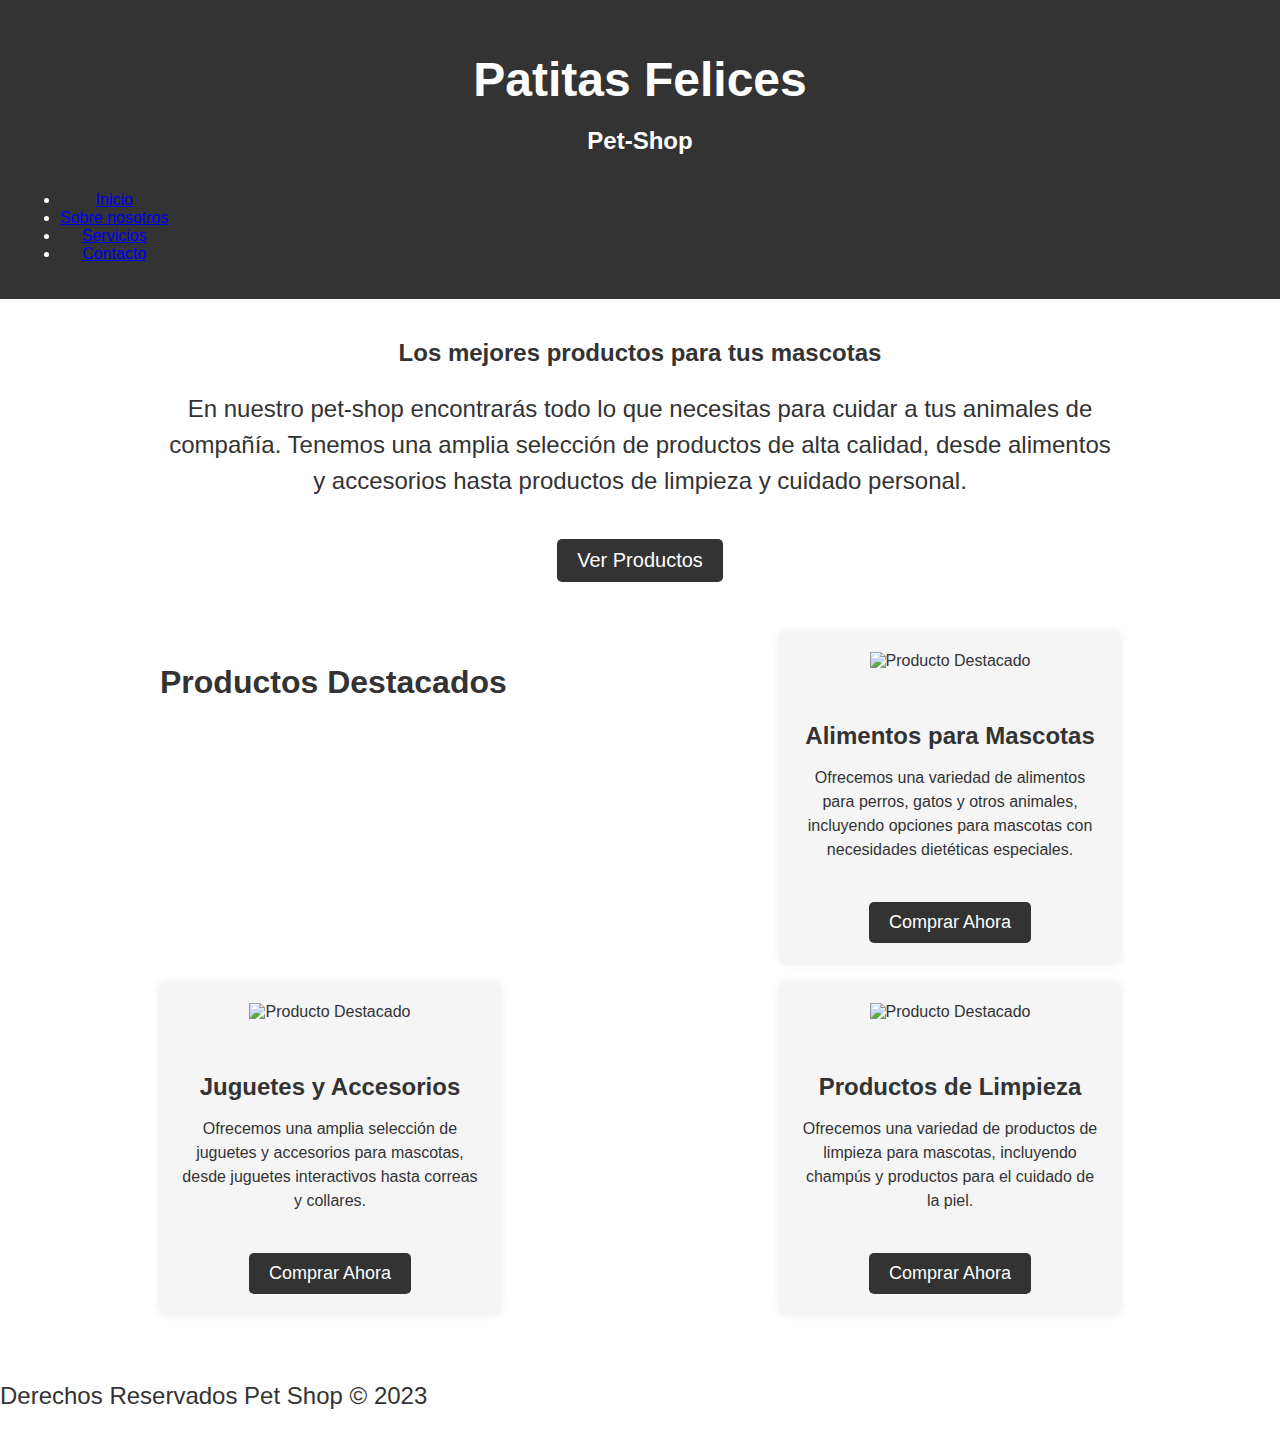
==== index.html @ 6375ecf2 "Primeros Archivos del Proyecto" ====
<!DOCTYPE html>
<html>
<head>
	<title>Pet Shop Landing Page</title>
	<link rel="stylesheet" href="styles.css">
</head>
<body>
	<header>
		<h1>Patitas Felices</h1>
		<h2>Pet-Shop</h2>
		<nav>
			<ul>
			  <li><a href="#">Inicio</a></li>
			  <li><a href="#">Sobre nosotros</a></li>
			  <li><a href="#">Servicios</a></li>
			  <li><a href="#">Contacto</a></li>
			</ul>
		  </nav>
	</header>
	<main>
		<section id="product-description">
			<h2>Los mejores productos para tus mascotas</h2>
			<p>En nuestro pet-shop encontrarás todo lo que necesitas para cuidar a tus animales de compañía. Tenemos una amplia selección de productos de alta calidad, desde alimentos y accesorios hasta productos de limpieza y cuidado personal.</p>
			<a href="" class="cta-button">Ver Productos</a>
		</section>
		<section id="product-highlights">
			<h3 class="seccion-titulo">Productos Destacados</h3>
			<div class="product">
				<img src="product1.jpg" alt="Producto Destacado">
				<h4>Alimentos para Mascotas</h4>
				<p>Ofrecemos una variedad de alimentos para perros, gatos y otros animales, incluyendo opciones para mascotas con necesidades dietéticas especiales.</p>
				<a href="" class="cta-button">Comprar Ahora</a>
			</div>
			<div class="product">
				<img src="product2.jpg" alt="Producto Destacado">
				<h4>Juguetes y Accesorios</h4>
				<p>Ofrecemos una amplia selección de juguetes y accesorios para mascotas, desde juguetes interactivos hasta correas y collares.</p>
				<a href="" class="cta-button">Comprar Ahora</a>
			</div>
			<div class="product">
				<img src="product3.jpg" alt="Producto Destacado">
				<h4>Productos de Limpieza</h4>
				<p>Ofrecemos una variedad de productos de limpieza para mascotas, incluyendo champús y productos para el cuidado de la piel.</p>
				<a href="" class="cta-button">Comprar Ahora</a>
			</div>
		</section>
	</main>
	<footer>
		<p>Derechos Reservados Pet Shop &copy; 2023</p>
	</footer>
</body>
</html>
---- styles.css ----
body {
	margin: 0;
	padding: 0;
	font-family: Arial, sans-serif;
	background-color: #FFFFFF;
	color: #333333;
}

header {
	background-color: #333333;
	color: #FFFFFF;
	padding: 20px;
	text-align: center;
}

h1 {
	font-size: 48px;
	margin-bottom: 20px;
}

/*h2{

}*/

nav {
	display: flex;
	justify-content: space-between;
	align-items: center;
	list-style: none;
	margin: 0;
	padding: 0;
  }
  
.nav li {
	margin-right: 20px;
}

main {
	max-width: 960px;
	margin: 0 auto;
	padding: 20px;
	text-align: center;
}

p {
	font-size: 24px;
	line-height: 1.5;
	margin-bottom: 20px;
}

.cta-button {
	display: inline-block;
	padding: 10px 20px;
	background-color: #333333;
	color: #FFFFFF;
	border-radius: 5px;
	font-size: 20px;
	text-decoration: none;
	margin-top: 20px;
	transition: background-color 0.3s ease-in-out;
}

.cta-button:hover {
	background-color: #666666;
}

#product-highlights {
	display: flex;
	flex-wrap: wrap;
	justify-content: space-between;
	margin-top: 50px;
}

.seccion-titulo {
	text-align: center;
	font-size: 2rem;
	margin-bottom: 2rem;
  }

.product {
	flex-basis: calc(33.33% - 20px);
	margin-bottom: 20px;
	background-color: #F5F5F5;
	padding: 20px;
	box-shadow: 0 0 10px rgba(0, 0, 0, 0.1);
	border-radius: 5px;
	transition: box-shadow 0.3s ease-in-out;
}

.product:hover {
	box-shadow: 0 0 15px rgba(0, 0, 0, 0.2);
}

.product img {
	max-width: 100%;
	margin-bottom: 20px;
}

.product h4 {
	font-size: 24px;
	margin-bottom: 10px;
}

.product p {
	font-size: 16px;
	line-height: 1.5;
	margin-bottom: 20px;
}

.product .cta-button {
	display: inline-block;
	padding: 10px 20px;
	background-color: #333333;
	color: #FFFFFF;
	border-radius: 5px;
	font-size: 18px;
	text-decoration: none;
	transition: background-color 0.3s ease-in-out;
}

.product .cta-button:hover {
	background-color: #666666;
}
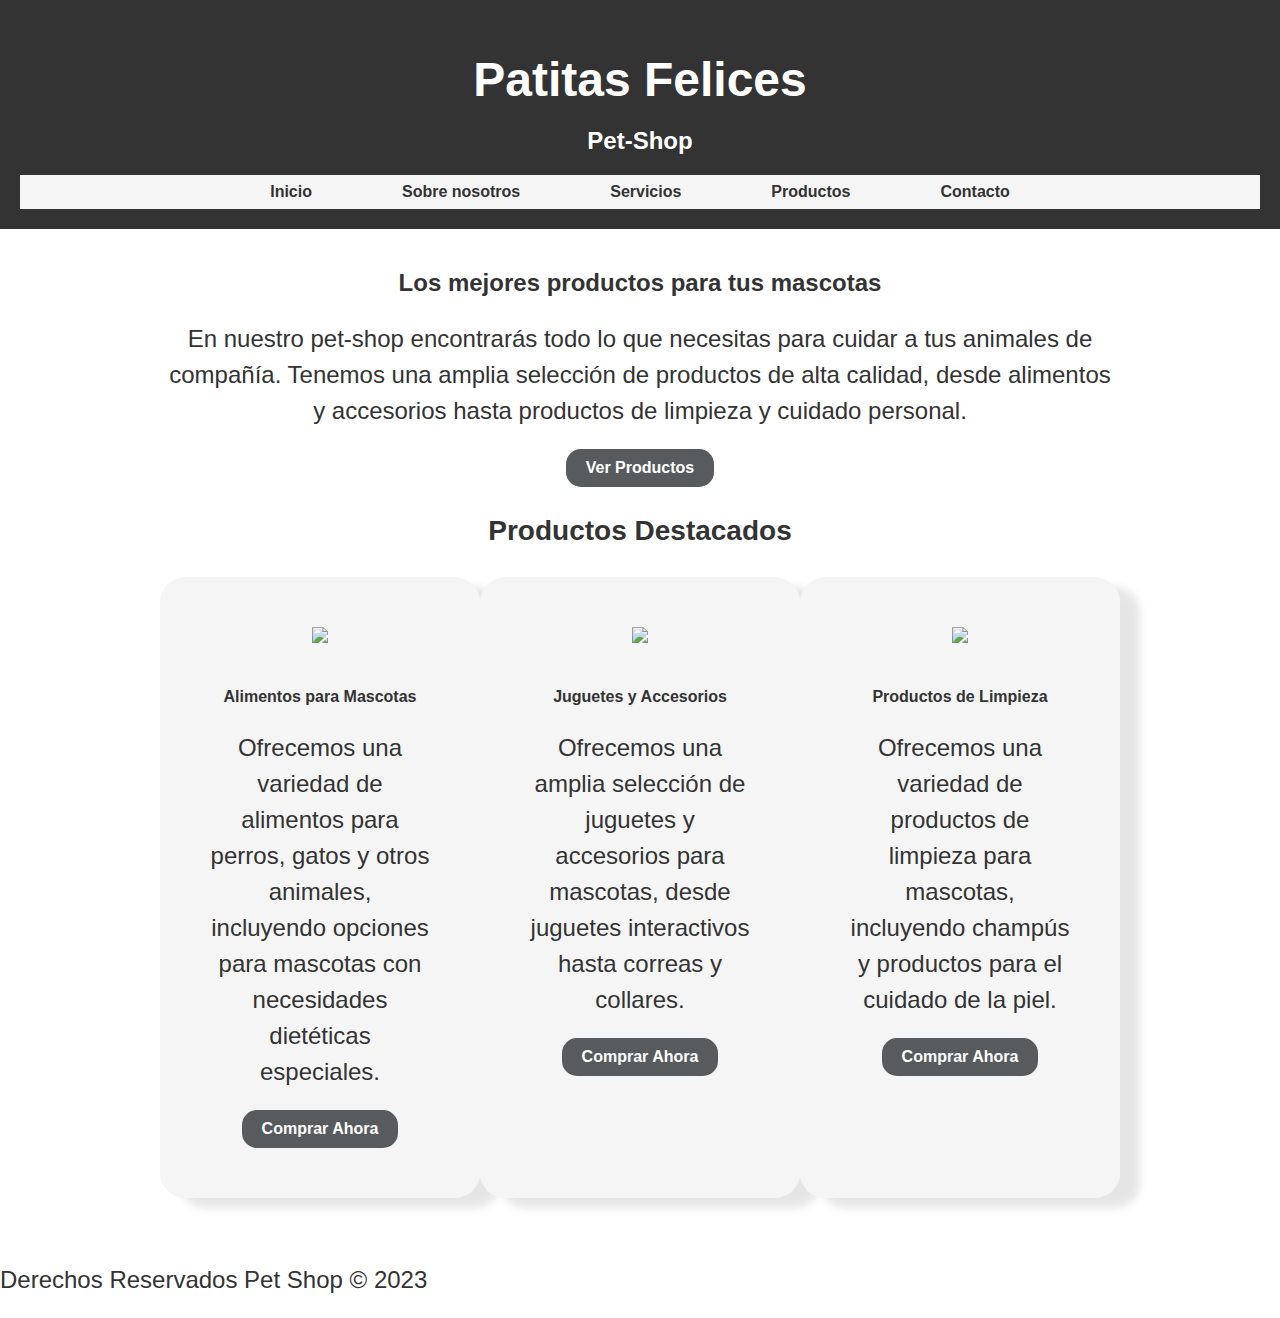
==== commit ed8a12d1: "mejoras en la pagina de inicio" ====
--- a/index.html
+++ b/index.html
@@ -1,7 +1,7 @@
 <!DOCTYPE html>
 <html>
 <head>
-	<title>Pet Shop Landing Page</title>
+	<title>Patitas Felices - PetShop</title>
 	<link rel="stylesheet" href="styles.css">
 </head>
 <body>
@@ -10,10 +10,11 @@
 		<h2>Pet-Shop</h2>
 		<nav>
 			<ul>
-			  <li><a href="#">Inicio</a></li>
-			  <li><a href="#">Sobre nosotros</a></li>
-			  <li><a href="#">Servicios</a></li>
-			  <li><a href="#">Contacto</a></li>
+			  <li><a href="">Inicio</a></li>
+			  <li><a href="">Sobre nosotros</a></li>
+			  <li><a href="">Servicios</a></li>
+			  <li><a href="">Productos</a></li>
+			  <li><a href="">Contacto</a></li>
 			</ul>
 		  </nav>
 	</header>
@@ -21,29 +22,32 @@
 		<section id="product-description">
 			<h2>Los mejores productos para tus mascotas</h2>
 			<p>En nuestro pet-shop encontrarás todo lo que necesitas para cuidar a tus animales de compañía. Tenemos una amplia selección de productos de alta calidad, desde alimentos y accesorios hasta productos de limpieza y cuidado personal.</p>
-			<a href="" class="cta-button">Ver Productos</a>
+			<a href="" class="button">Ver Productos</a>
 		</section>
 		<section id="product-highlights">
-			<h3 class="seccion-titulo">Productos Destacados</h3>
-			<div class="product">
-				<img src="product1.jpg" alt="Producto Destacado">
+			<h3 class="section-title">Productos Destacados</h3>
+			<div class="product-container">
+			  <div class="product">
+				<img src="product1.jpg">
 				<h4>Alimentos para Mascotas</h4>
 				<p>Ofrecemos una variedad de alimentos para perros, gatos y otros animales, incluyendo opciones para mascotas con necesidades dietéticas especiales.</p>
-				<a href="" class="cta-button">Comprar Ahora</a>
-			</div>
-			<div class="product">
-				<img src="product2.jpg" alt="Producto Destacado">
+				<a href="" class="button">Comprar Ahora</a>
+			  </div>
+			  <div class="product">
+				<img src="product2.jpg">
 				<h4>Juguetes y Accesorios</h4>
 				<p>Ofrecemos una amplia selección de juguetes y accesorios para mascotas, desde juguetes interactivos hasta correas y collares.</p>
-				<a href="" class="cta-button">Comprar Ahora</a>
-			</div>
-			<div class="product">
-				<img src="product3.jpg" alt="Producto Destacado">
+				<a href="" class="button">Comprar Ahora</a>
+			  </div>
+			  <div class="product">
+				<img src="product3.jpg">
 				<h4>Productos de Limpieza</h4>
 				<p>Ofrecemos una variedad de productos de limpieza para mascotas, incluyendo champús y productos para el cuidado de la piel.</p>
-				<a href="" class="cta-button">Comprar Ahora</a>
+				<a href="" class="button">Comprar Ahora</a>
+			  </div>
 			</div>
-		</section>
+		  </section>
+		  
 	</main>
 	<footer>
 		<p>Derechos Reservados Pet Shop &copy; 2023</p>
--- a/styles.css
+++ b/styles.css
@@ -18,21 +18,32 @@
 	margin-bottom: 20px;
 }
 
-/*h2{
-
-}*/
-
 nav {
 	display: flex;
-	justify-content: space-between;
+	justify-content: center;
 	align-items: center;
+	background-color: #f5f5f5;
+}
+  
+ul {
+	display: flex;
 	list-style: none;
-	margin: 0;
-	padding: 0;
-  }
+	margin: 8px;
+	padding: 0px;
+}
   
-.nav li {
-	margin-right: 20px;
+li {
+	margin: 0 45px;
+}
+  
+a {
+	text-decoration: none;
+	color: #333;
+	font-weight: bold;
+}
+  
+a:hover {
+	color: #007bff;
 }
 
 main {
@@ -48,80 +59,48 @@
 	margin-bottom: 20px;
 }
 
-.cta-button {
-	display: inline-block;
-	padding: 10px 20px;
-	background-color: #333333;
-	color: #FFFFFF;
-	border-radius: 5px;
-	font-size: 20px;
-	text-decoration: none;
-	margin-top: 20px;
-	transition: background-color 0.3s ease-in-out;
+#product-highlights 
+ .section-title{
+  text-align: center;
+  margin-bottom: 30px;
+  font-size: 28px;
 }
-
-.cta-button:hover {
-	background-color: #666666;
+.product-container {
+	display: flex;
 }
-
-#product-highlights {
-	display: flex;
-	flex-wrap: wrap;
-	justify-content: space-between;
-	margin-top: 50px;
-}
-
-.seccion-titulo {
-	text-align: center;
-	font-size: 2rem;
-	margin-bottom: 2rem;
-  }
 
 .product {
 	flex-basis: calc(33.33% - 20px);
 	margin-bottom: 20px;
 	background-color: #F5F5F5;
-	padding: 20px;
-	box-shadow: 0 0 10px rgba(0, 0, 0, 0.1);
-	border-radius: 5px;
+	padding: 50px;
+	width: 530px;
+	box-shadow: 20px 10px 8px rgba(0, 0, 0, 0.1);
+	border-radius: 25px;
 	transition: box-shadow 0.3s ease-in-out;
 }
 
-.product:hover {
-	box-shadow: 0 0 15px rgba(0, 0, 0, 0.2);
-}
-
 .product img {
-	max-width: 100%;
-	margin-bottom: 20px;
+  max-width: 100%;
+  margin-bottom: 20px;
 }
 
 .product h4 {
-	font-size: 24px;
-	margin-bottom: 10px;
+  margin-bottom: 10px;
 }
 
 .product p {
-	font-size: 16px;
-	line-height: 1.5;
-	margin-bottom: 20px;
+  margin-bottom: 20px;
 }
 
-.product .cta-button {
-	display: inline-block;
-	padding: 10px 20px;
-	background-color: #333333;
-	color: #FFFFFF;
-	border-radius: 5px;
-	font-size: 18px;
-	text-decoration: none;
-	transition: background-color 0.3s ease-in-out;
-}
-
-.product .cta-button:hover {
-	background-color: #666666;
-}
+.button {
+  display: inline-block;
+  padding: 10px 20px;
+  background-color: #585b5e;
+  color: #fff;
+  text-decoration: none;
+  border-radius: 15px;
+} 
 
 
 
-
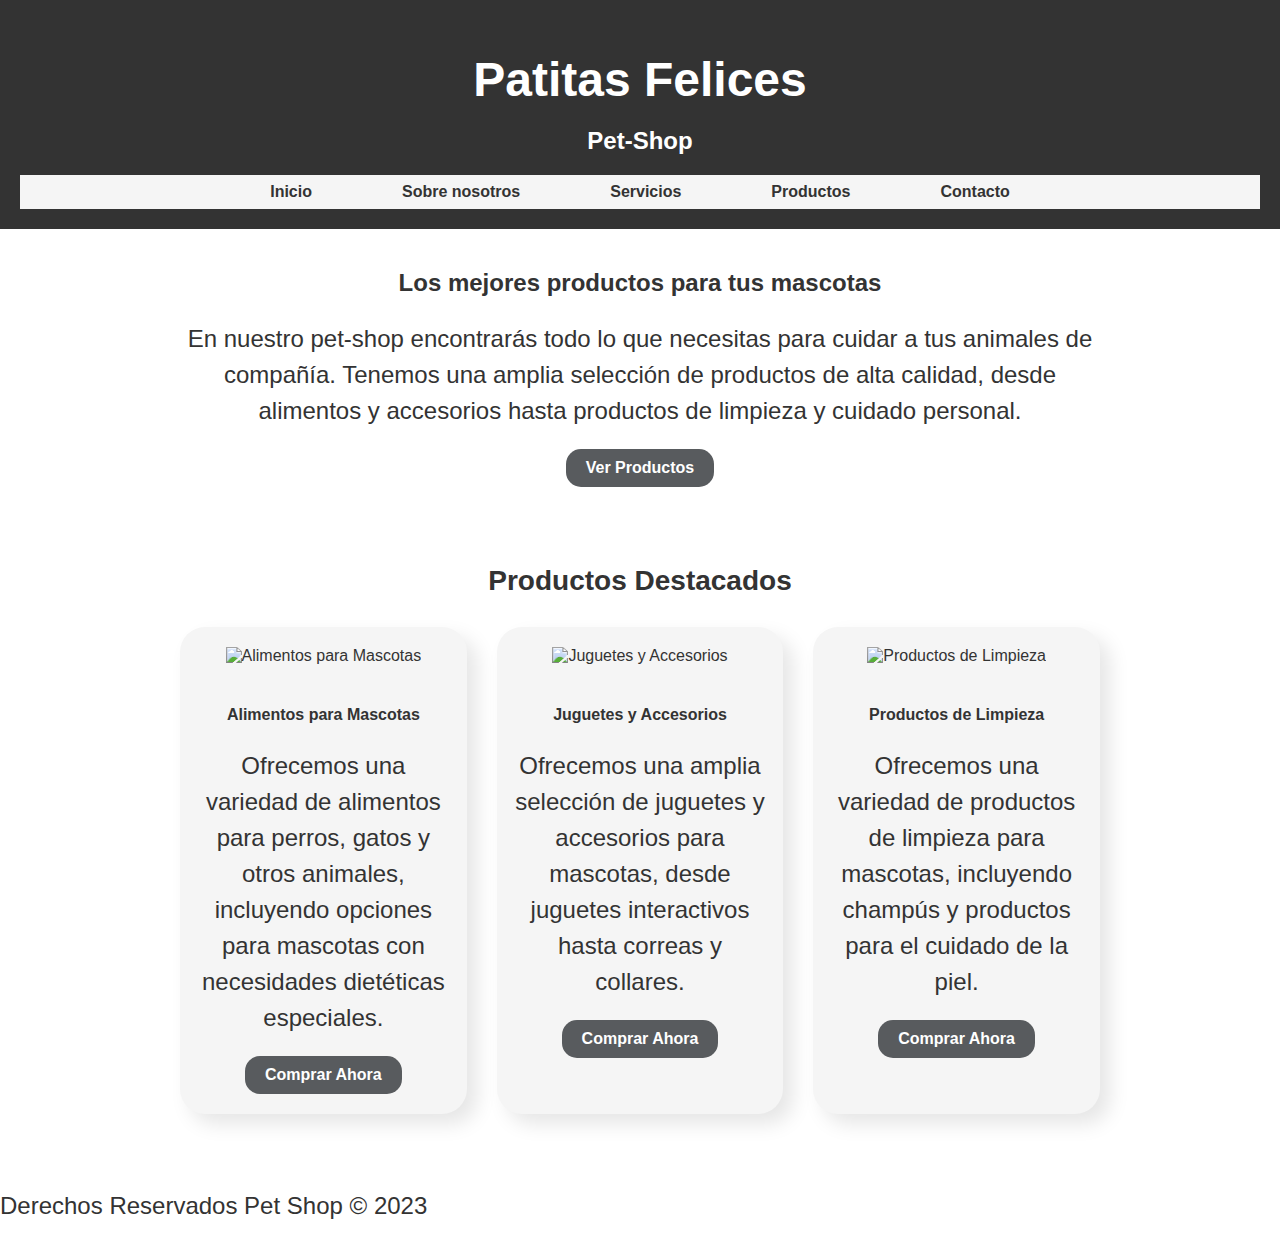
==== commit 87af8787: "(v-0.)1 mejoras en la pagina de inicio" ====
--- a/index.html
+++ b/index.html
@@ -1,56 +1,57 @@
 <!DOCTYPE html>
 <html>
 <head>
-	<title>Patitas Felices - PetShop</title>
-	<link rel="stylesheet" href="styles.css">
+  <meta charset="UTF-8">
+  <meta name="viewport" content="width=device-width, initial-scale=1.0">
+  <title>Patitas Felices - PetShop</title>
+  <link rel="stylesheet" href="styles.css">
 </head>
 <body>
-	<header>
-		<h1>Patitas Felices</h1>
-		<h2>Pet-Shop</h2>
-		<nav>
-			<ul>
-			  <li><a href="">Inicio</a></li>
-			  <li><a href="">Sobre nosotros</a></li>
-			  <li><a href="">Servicios</a></li>
-			  <li><a href="">Productos</a></li>
-			  <li><a href="">Contacto</a></li>
-			</ul>
-		  </nav>
-	</header>
-	<main>
-		<section id="product-description">
-			<h2>Los mejores productos para tus mascotas</h2>
-			<p>En nuestro pet-shop encontrarás todo lo que necesitas para cuidar a tus animales de compañía. Tenemos una amplia selección de productos de alta calidad, desde alimentos y accesorios hasta productos de limpieza y cuidado personal.</p>
-			<a href="" class="button">Ver Productos</a>
-		</section>
-		<section id="product-highlights">
-			<h3 class="section-title">Productos Destacados</h3>
-			<div class="product-container">
-			  <div class="product">
-				<img src="product1.jpg">
-				<h4>Alimentos para Mascotas</h4>
-				<p>Ofrecemos una variedad de alimentos para perros, gatos y otros animales, incluyendo opciones para mascotas con necesidades dietéticas especiales.</p>
-				<a href="" class="button">Comprar Ahora</a>
-			  </div>
-			  <div class="product">
-				<img src="product2.jpg">
-				<h4>Juguetes y Accesorios</h4>
-				<p>Ofrecemos una amplia selección de juguetes y accesorios para mascotas, desde juguetes interactivos hasta correas y collares.</p>
-				<a href="" class="button">Comprar Ahora</a>
-			  </div>
-			  <div class="product">
-				<img src="product3.jpg">
-				<h4>Productos de Limpieza</h4>
-				<p>Ofrecemos una variedad de productos de limpieza para mascotas, incluyendo champús y productos para el cuidado de la piel.</p>
-				<a href="" class="button">Comprar Ahora</a>
-			  </div>
-			</div>
-		  </section>
-		  
-	</main>
-	<footer>
-		<p>Derechos Reservados Pet Shop &copy; 2023</p>
-	</footer>
+  <header>
+    <h1>Patitas Felices</h1>
+    <h2>Pet-Shop</h2>
+    <nav>
+      <ul>
+        <li><a href="#home">Inicio</a></li>
+        <li><a href="#about-us">Sobre nosotros</a></li>
+        <li><a href="#services">Servicios</a></li>
+        <li><a href="#products">Productos</a></li>
+        <li><a href="#contact">Contacto</a></li>
+      </ul>
+    </nav>
+  </header>
+  <main>
+    <section id="product-description">
+      <h2>Los mejores productos para tus mascotas</h2>
+      <p>En nuestro pet-shop encontrarás todo lo que necesitas para cuidar a tus animales de compañía. Tenemos una amplia selección de productos de alta calidad, desde alimentos y accesorios hasta productos de limpieza y cuidado personal.</p>
+      <a href="#products" class="button">Ver Productos</a>
+    </section>
+    <section id="product-highlights">
+      <h3 class="section-title">Productos Destacados</h3>
+      <div class="product-container">
+        <div class="product">
+          <img src="product1.jpg" alt="Alimentos para Mascotas">
+          <h4>Alimentos para Mascotas</h4>
+          <p>Ofrecemos una variedad de alimentos para perros, gatos y otros animales, incluyendo opciones para mascotas con necesidades dietéticas especiales.</p>
+          <a href="#products" class="button-1">Comprar Ahora</a>
+        </div>
+        <div class="product">
+          <img src="product2.jpg" alt="Juguetes y Accesorios">
+          <h4>Juguetes y Accesorios</h4>
+          <p>Ofrecemos una amplia selección de juguetes y accesorios para mascotas, desde juguetes interactivos hasta correas y collares.</p>
+          <a href="#products" class="button-1">Comprar Ahora</a>
+        </div>
+        <div class="product">
+          <img src="product3.jpg" alt="Productos de Limpieza">
+          <h4>Productos de Limpieza</h4>
+          <p>Ofrecemos una variedad de productos de limpieza para mascotas, incluyendo champús y productos para el cuidado de la piel.</p>
+          <a href="#products" class="button-1">Comprar Ahora</a>
+        </div>
+      </div>
+    </section>
+  </main>
+  <footer>
+    <p>Derechos Reservados Pet Shop &copy; 2023</p>
+  </footer>
 </body>
 </html>--- a/styles.css
+++ b/styles.css
@@ -1,106 +1,194 @@
-body {
+html {
+	box-sizing: border-box;
+	font-size: 16px;
+  }
+  
+  *,
+  *::before,
+  *::after {
+	box-sizing: inherit;
+  }
+  
+  body {
 	margin: 0;
 	padding: 0;
 	font-family: Arial, sans-serif;
-	background-color: #FFFFFF;
+	background-color: #ffffff;
 	color: #333333;
-}
-
-header {
+  }
+  
+   header {
 	background-color: #333333;
-	color: #FFFFFF;
+	color: #ffffff;
 	padding: 20px;
 	text-align: center;
-}
-
-h1 {
+  }
+  
+  h1 {
 	font-size: 48px;
 	margin-bottom: 20px;
-}
-
-nav {
+  }
+  
+  nav {
 	display: flex;
 	justify-content: center;
 	align-items: center;
 	background-color: #f5f5f5;
-}
+  }
   
-ul {
+  ul {
 	display: flex;
 	list-style: none;
 	margin: 8px;
-	padding: 0px;
-}
+	padding: 0;
+  }
   
-li {
+  li {
 	margin: 0 45px;
-}
+  }
   
-a {
+  a {
 	text-decoration: none;
 	color: #333;
 	font-weight: bold;
-}
+  }
   
-a:hover {
+  a:hover {
 	color: #007bff;
-}
-
-main {
+  }
+  
+  /* Main styles */
+  main {
 	max-width: 960px;
 	margin: 0 auto;
 	padding: 20px;
 	text-align: center;
-}
-
-p {
+  }
+  
+  p {
 	font-size: 24px;
 	line-height: 1.5;
 	margin-bottom: 20px;
-}
+  }
+  
+  #product-description {
+	margin-bottom: 50px;
+  }
+  
+  .button {
+	display: inline-block;
+	padding: 10px 20px;
+	background-color: #585b5e;
+	color: #fff;
+	text-decoration: none;
+	border-radius: 15px;
+	transition: all 0.3s ease-in-out;
+  }
+  
+  .button:hover {
+	background-color: #007bff;
+  }
+  
+  #product-highlights {
+	display: flex;
+	flex-wrap: wrap;
+	justify-content: center;
+  }
+  
+  .section-title {
+	font-size: 28px;
+	margin-bottom: 30px;
+  }
+  
+  .product-container {
+	display: flex;
+	flex-wrap: wrap;
+	justify-content: center;
+	gap: 30px;
+  }
+  
+  .product {
+	flex-basis: calc(33.33% - 20px);
+	margin-bottom: 30px;
+	background-color: #f5f5f5;
+	padding: 20px 15px;
+	border-radius: 25px;
+	box-shadow: 10px 10px 20px rgba(0, 0, 0, 0.1);
+	transition: all 0.3s ease-in-out;
+  }
+  
+  .product:hover {
+	transform: translateY(-10px);
+	box-shadow: 10px 20px 30px rgba(0, 0, 0, 0.1);
+  }
+  
+  .product img {
+	max-width: 100%;
+	margin-bottom: 20px;
+  }
+  
+  .product h4 {
+	margin-bottom: 10px;
+  }
+  
+  .product p {
+	margin-bottom: 20px;
+  }
+  
+  .button-1 {
+	display: inline-block;
+	padding: 10px 20px;
+	background-color: #585b5e;
+	color: #fff;
+	text-decoration: none;
+	border-radius: 15px;
+	transition: all 0.3s ease-in-out;
+  }
+  
+  .button-1:hover {
+	background-color: #007bff;
+  }
 
-#product-highlights 
- .section-title{
-  text-align: center;
-  margin-bottom: 30px;
-  font-size: 28px;
-}
-.product-container {
-	display: flex;
-}
-
-.product {
-	flex-basis: calc(33.33% - 20px);
-	margin-bottom: 20px;
-	background-color: #F5F5F5;
-	padding: 50px;
-	width: 530px;
-	box-shadow: 20px 10px 8px rgba(0, 0, 0, 0.1);
-	border-radius: 25px;
-	transition: box-shadow 0.3s ease-in-out;
-}
-
-.product img {
-  max-width: 100%;
-  margin-bottom: 20px;
-}
-
-.product h4 {
-  margin-bottom: 10px;
-}
-
-.product p {
-  margin-bottom: 20px;
-}
-
-.button {
-  display: inline-block;
-  padding: 10px 20px;
-  background-color: #585b5e;
-  color: #fff;
-  text-decoration: none;
-  border-radius: 15px;
-} 
-
-
-
+  .item {
+	position: relative; /* Agregamos esta propiedad para hacer que los botones se posicionen correctamente */
+	display: inline-block;
+	margin: 20px;
+	padding: 10px;
+	border: 1px solid black;
+	width: 200px;
+	height: 300px;
+  }
+  
+  .item img {
+	width: 100%;
+	height: 200px;
+	object-fit: cover;
+  }
+  
+  .item h3 {
+	margin-top: 10px;
+	font-size: 18px;
+	font-weight: bold;
+	text-align: center;
+  }
+  
+  .item p {
+	margin-top: 10px;
+	font-size: 14px;
+	text-align: center;
+  }
+  
+  .item button {
+	position: absolute; /* Agregamos esta propiedad para posicionar el botón correctamente */
+	bottom: 0; /* Ajustamos la posición del botón para que se alinee con el borde inferior del contenedor */
+	left: 50%; /* Ajustamos la posición del botón para que esté en el centro del contenedor */
+	transform: translateX(-50%); /* Ajustamos la posición del botón para que esté en el centro del contenedor */
+	padding: 10px;
+	background-color: #4CAF50;
+	color: white;
+	font-size: 16px;
+	border: none;
+	cursor: pointer;
+	border-radius: 5px;
+  }
+  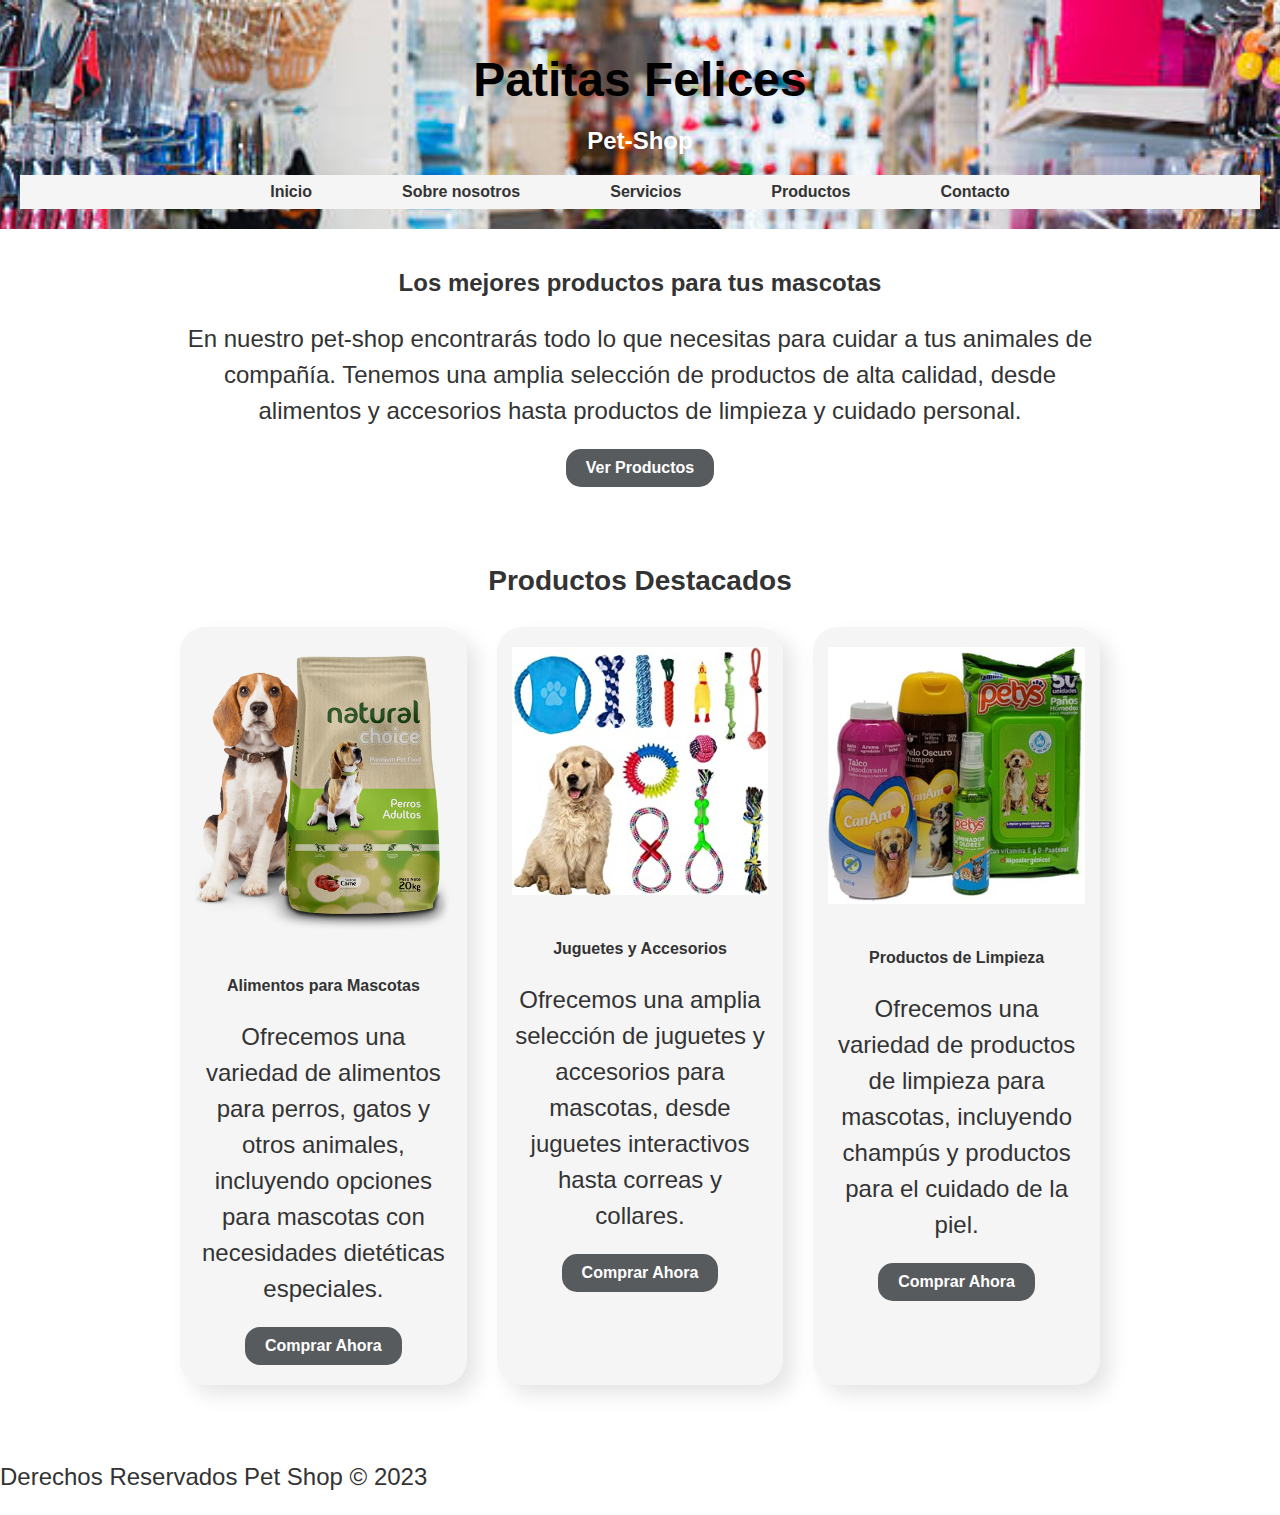
==== commit cac6176b: "(v0.2) mejoras en pagina de inicio y agregado de imagenes." ====
--- a/index.html
+++ b/index.html
@@ -30,19 +30,19 @@
       <h3 class="section-title">Productos Destacados</h3>
       <div class="product-container">
         <div class="product">
-          <img src="product1.jpg" alt="Alimentos para Mascotas">
+          <img src="Images/alimento.png" alt="Alimentos para Mascotas">
           <h4>Alimentos para Mascotas</h4>
           <p>Ofrecemos una variedad de alimentos para perros, gatos y otros animales, incluyendo opciones para mascotas con necesidades dietéticas especiales.</p>
           <a href="#products" class="button-1">Comprar Ahora</a>
         </div>
         <div class="product">
-          <img src="product2.jpg" alt="Juguetes y Accesorios">
+          <img src="Images/Juguetes.jpg" alt="Juguetes y Accesorios">
           <h4>Juguetes y Accesorios</h4>
           <p>Ofrecemos una amplia selección de juguetes y accesorios para mascotas, desde juguetes interactivos hasta correas y collares.</p>
           <a href="#products" class="button-1">Comprar Ahora</a>
         </div>
         <div class="product">
-          <img src="product3.jpg" alt="Productos de Limpieza">
+          <img src="Images/Limpieza.jpg" alt="Productos de Limpieza">
           <h4>Productos de Limpieza</h4>
           <p>Ofrecemos una variedad de productos de limpieza para mascotas, incluyendo champús y productos para el cuidado de la piel.</p>
           <a href="#products" class="button-1">Comprar Ahora</a>
--- a/styles.css
+++ b/styles.css
@@ -8,7 +8,13 @@
   *::after {
 	box-sizing: inherit;
   }
-  
+  header {
+	background-image: url('Images/petshop.jpg');
+	background-repeat: no-repeat;
+	background-size: cover;
+	background-attachment: fixed;
+	background-position: center 0;
+  }  
   body {
 	margin: 0;
 	padding: 0;
@@ -27,6 +33,7 @@
   h1 {
 	font-size: 48px;
 	margin-bottom: 20px;
+	color: black;
   }
   
   nav {
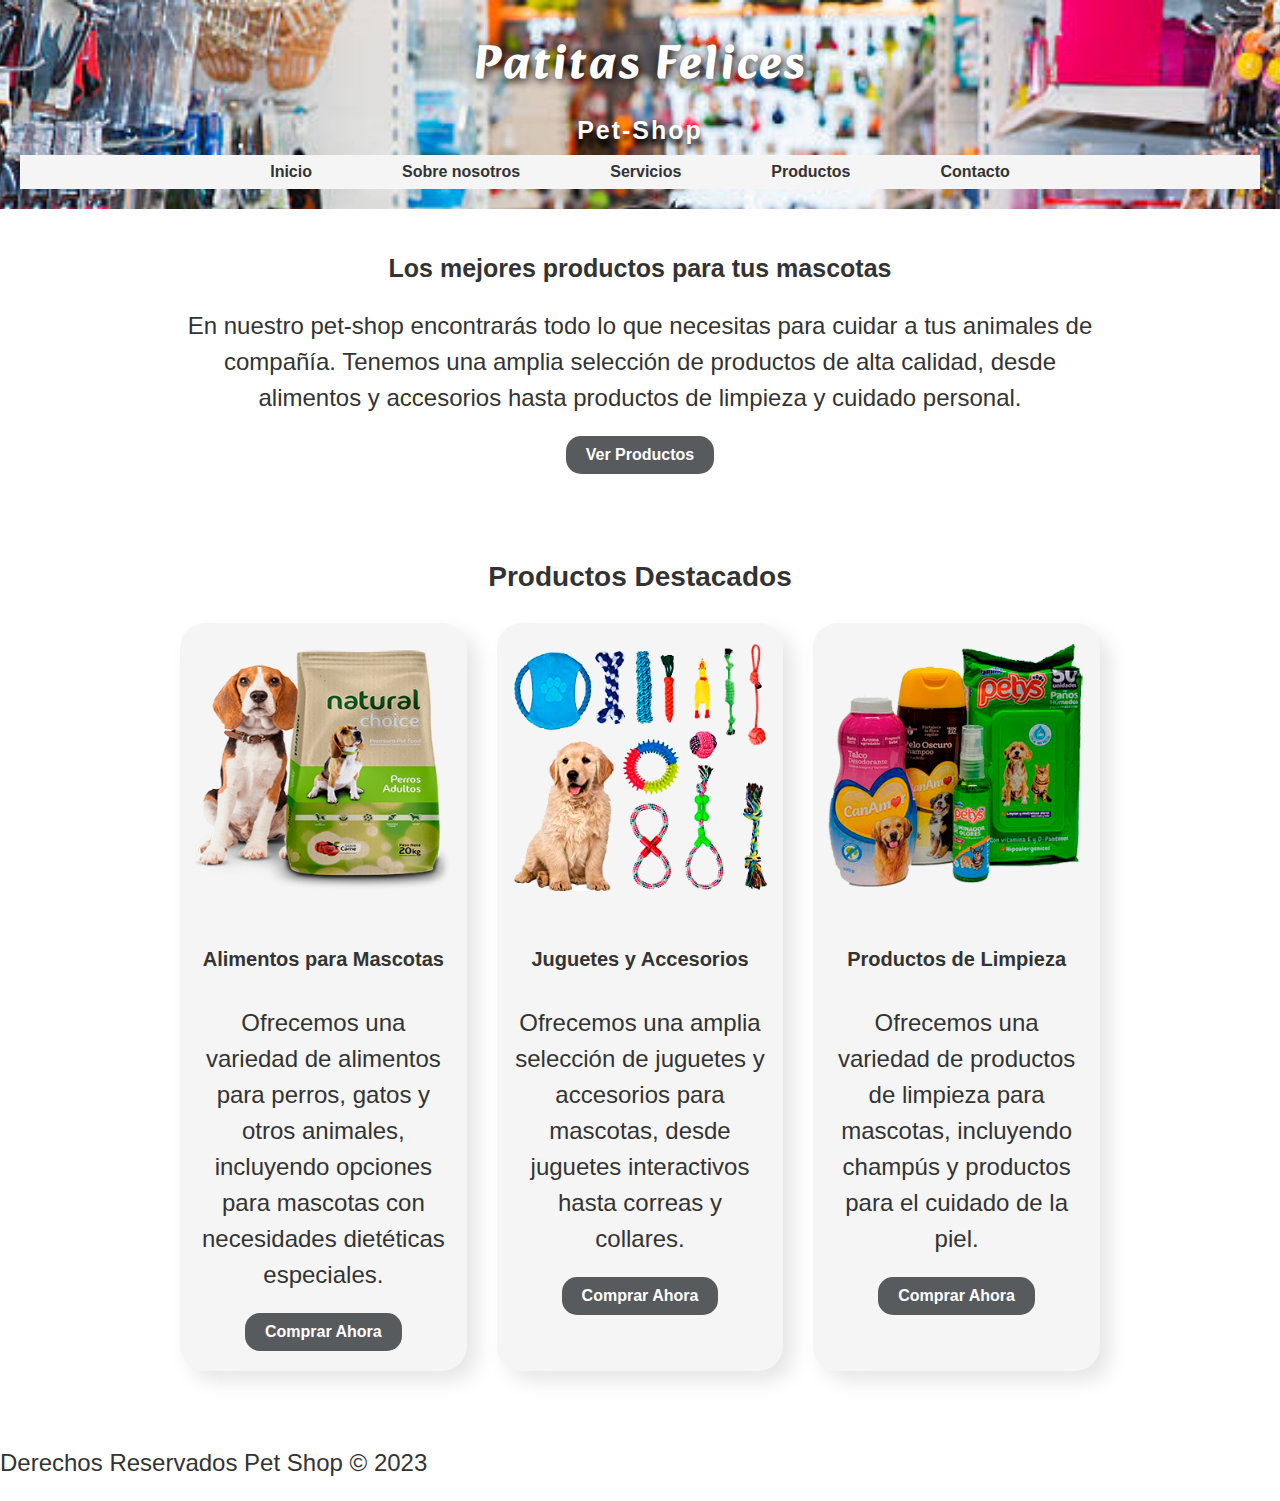
==== commit 2cab8fa5: "Nuevas modificaciones en pagina de inicio" ====
--- a/index.html
+++ b/index.html
@@ -22,28 +22,28 @@
   </header>
   <main>
     <section id="product-description">
-      <h2>Los mejores productos para tus mascotas</h2>
+      <h3>Los mejores productos para tus mascotas</h3>
       <p>En nuestro pet-shop encontrarás todo lo que necesitas para cuidar a tus animales de compañía. Tenemos una amplia selección de productos de alta calidad, desde alimentos y accesorios hasta productos de limpieza y cuidado personal.</p>
       <a href="#products" class="button">Ver Productos</a>
     </section>
     <section id="product-highlights">
-      <h3 class="section-title">Productos Destacados</h3>
+      <h4 class="section-title">Productos Destacados</h4>
       <div class="product-container">
         <div class="product">
           <img src="Images/alimento.png" alt="Alimentos para Mascotas">
-          <h4>Alimentos para Mascotas</h4>
+          <h5>Alimentos para Mascotas</h5>
           <p>Ofrecemos una variedad de alimentos para perros, gatos y otros animales, incluyendo opciones para mascotas con necesidades dietéticas especiales.</p>
           <a href="#products" class="button-1">Comprar Ahora</a>
         </div>
         <div class="product">
-          <img src="Images/Juguetes.jpg" alt="Juguetes y Accesorios">
-          <h4>Juguetes y Accesorios</h4>
+          <img src="Images/Juguetes.png" alt="Juguetes y Accesorios">
+          <h5>Juguetes y Accesorios</h5>
           <p>Ofrecemos una amplia selección de juguetes y accesorios para mascotas, desde juguetes interactivos hasta correas y collares.</p>
           <a href="#products" class="button-1">Comprar Ahora</a>
         </div>
         <div class="product">
-          <img src="Images/Limpieza.jpg" alt="Productos de Limpieza">
-          <h4>Productos de Limpieza</h4>
+          <img src="Images/Limpieza.png" alt="Productos de Limpieza">
+          <h5>Productos de Limpieza</h5>
           <p>Ofrecemos una variedad de productos de limpieza para mascotas, incluyendo champús y productos para el cuidado de la piel.</p>
           <a href="#products" class="button-1">Comprar Ahora</a>
         </div>
--- a/styles.css
+++ b/styles.css
@@ -1,3 +1,4 @@
+@import url('https://fonts.googleapis.com/css2?family=Alkatra&family=DynaPuff&display=swap');
 html {
 	box-sizing: border-box;
 	font-size: 16px;
@@ -31,9 +32,23 @@
   }
   
   h1 {
+	margin: 5px;
+	font-family: 'Alkatra', cursive;
 	font-size: 48px;
-	margin-bottom: 20px;
-	color: black;
+	color: #FFFFFF;
+	text-shadow: 2px 2px 10px #000000;
+	background-color: transparent;
+	letter-spacing: 3px
+  }
+
+  h2 {
+    margin: 10px 20px;
+    font-size: 25px;
+    color: #ffffff;
+    text-shadow: 0px 5px 5px #000000;
+    background-color: transparent;
+    letter-spacing: 2px;
+	
   }
   
   nav {
@@ -64,13 +79,16 @@
 	color: #007bff;
   }
   
-  /* Main styles */
   main {
 	max-width: 960px;
 	margin: 0 auto;
 	padding: 20px;
 	text-align: center;
   }
+
+  h3{
+	font-size: 25px;
+  }
   
   p {
 	font-size: 24px;
@@ -80,6 +98,10 @@
   
   #product-description {
 	margin-bottom: 50px;
+  }
+
+  h4 {
+	font-size: 30px;
   }
   
   .button {
@@ -113,7 +135,10 @@
 	justify-content: center;
 	gap: 30px;
   }
-  
+
+  h5 {
+	font-size: 20px;
+  }
   .product {
 	flex-basis: calc(33.33% - 20px);
 	margin-bottom: 30px;
@@ -186,10 +211,10 @@
   }
   
   .item button {
-	position: absolute; /* Agregamos esta propiedad para posicionar el botón correctamente */
-	bottom: 0; /* Ajustamos la posición del botón para que se alinee con el borde inferior del contenedor */
-	left: 50%; /* Ajustamos la posición del botón para que esté en el centro del contenedor */
-	transform: translateX(-50%); /* Ajustamos la posición del botón para que esté en el centro del contenedor */
+	position: absolute; 
+	bottom: 0; 
+	left: 50%;
+	transform: translateX(-50%);
 	padding: 10px;
 	background-color: #4CAF50;
 	color: white;
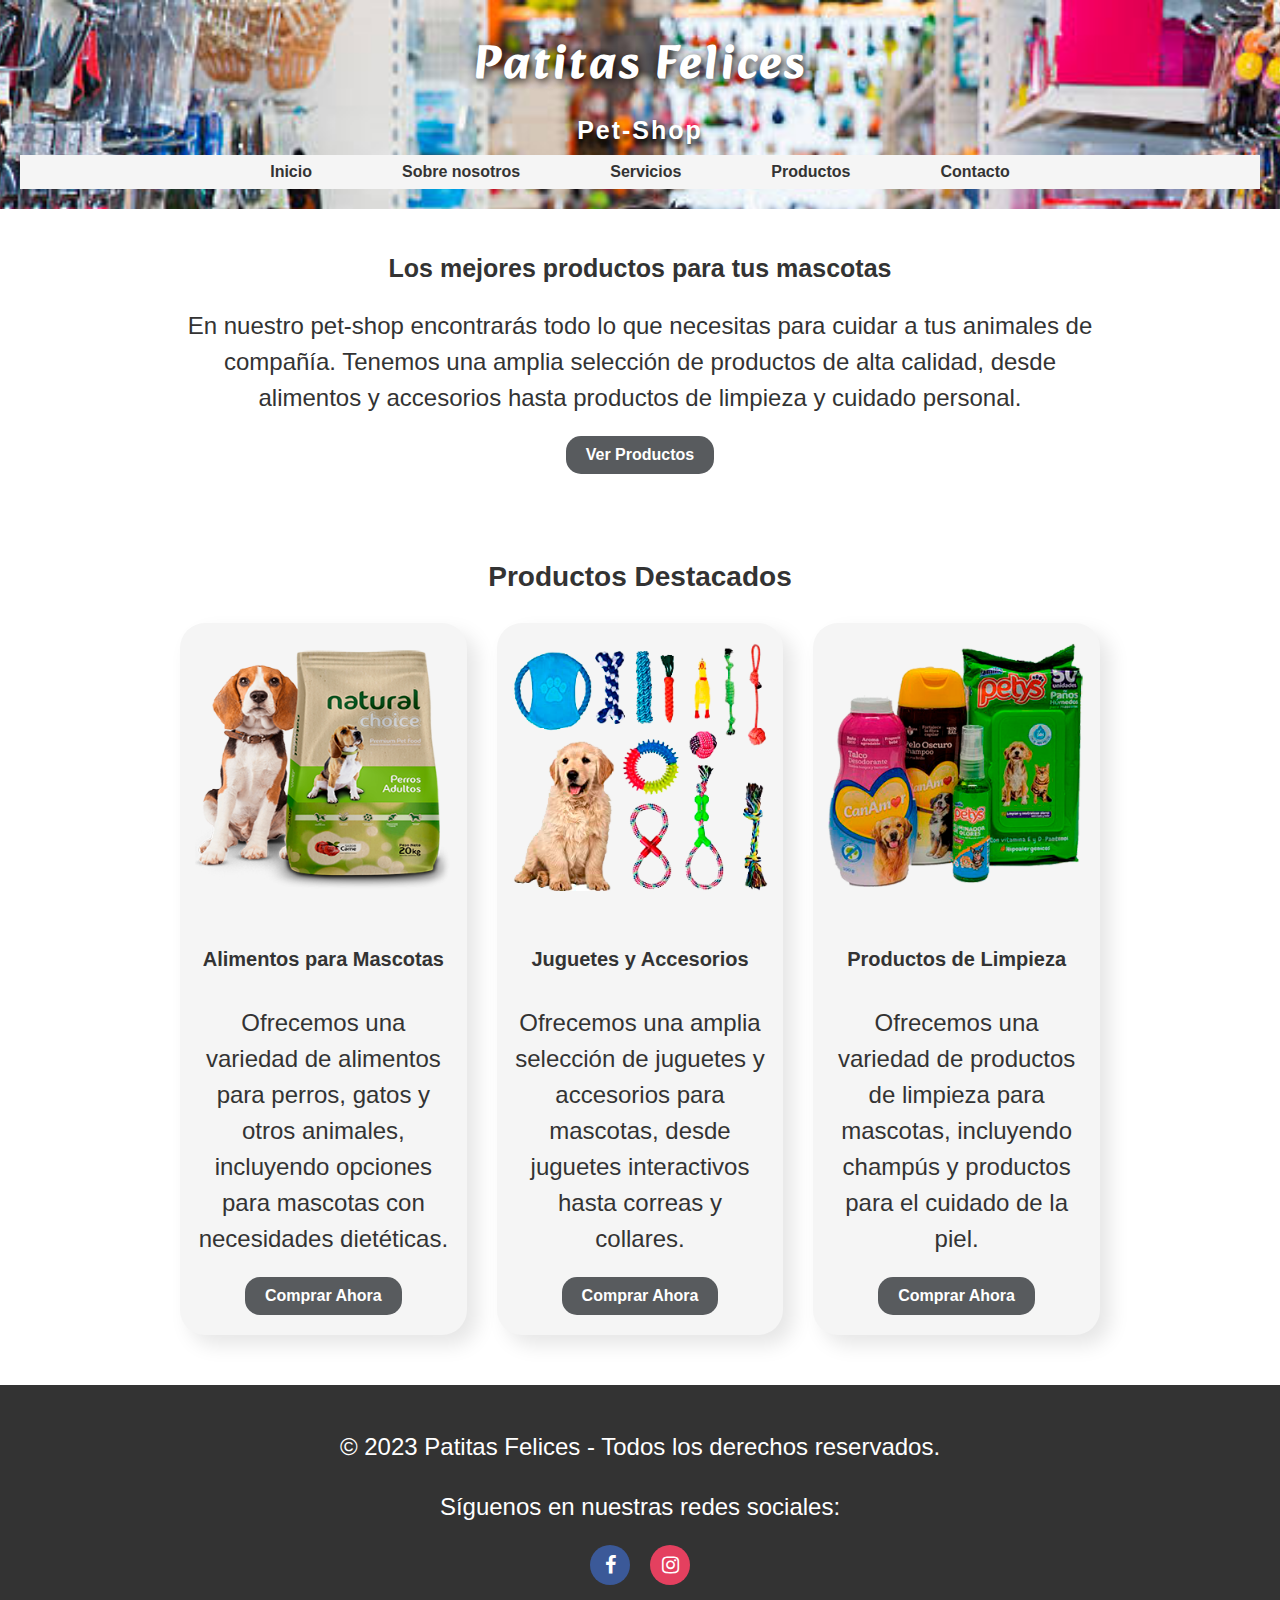
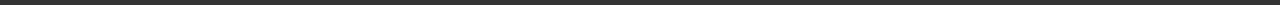
==== commit 08697610: "agregado de redes sociales" ====
--- a/index.html
+++ b/index.html
@@ -5,6 +5,7 @@
   <meta name="viewport" content="width=device-width, initial-scale=1.0">
   <title>Patitas Felices - PetShop</title>
   <link rel="stylesheet" href="styles.css">
+  <link rel="stylesheet" href="https://stackpath.bootstrapcdn.com/font-awesome/4.7.0/css/font-awesome.min.css">
 </head>
 <body>
   <header>
@@ -32,7 +33,7 @@
         <div class="product">
           <img src="Images/alimento.png" alt="Alimentos para Mascotas">
           <h5>Alimentos para Mascotas</h5>
-          <p>Ofrecemos una variedad de alimentos para perros, gatos y otros animales, incluyendo opciones para mascotas con necesidades dietéticas especiales.</p>
+          <p>Ofrecemos una variedad de alimentos para perros, gatos y otros animales, incluyendo opciones para mascotas con necesidades dietéticas.</p>
           <a href="#products" class="button-1">Comprar Ahora</a>
         </div>
         <div class="product">
@@ -51,7 +52,20 @@
     </section>
   </main>
   <footer>
-    <p>Derechos Reservados Pet Shop &copy; 2023</p>
+    <div class="container">
+      <div class="row">
+        <div class="col-md-12 text-center">
+          <p>&copy; 2023 Patitas Felices - Todos los derechos reservados.</p>
+        </div>
+      </div>
+      <div class="footer">
+        <p>Síguenos en nuestras redes sociales:</p>
+        <ul class="social-icons">
+          <li> <a href="https://www.facebook.com/PatitasFelices" class="fa fa-facebook"></a></li>
+          <li> <a href="https://www.instagram.com/PatitasFelices" class="fa fa-instagram"></a></li>
+        </ul>
+      </div>
+    </div>
   </footer>
 </body>
 </html>--- a/styles.css
+++ b/styles.css
@@ -223,4 +223,52 @@
 	cursor: pointer;
 	border-radius: 5px;
   }
-  +  
+/* */
+footer {
+	background-color: #333;
+	color: #fff;
+	padding: 20px;
+	text-align: center;
+	font-size: 14px;
+  }
+  
+  footer a {
+	color: #fff;
+	text-decoration: none;
+	font-weight: bold;
+  }
+
+  footer a:hover {
+	text-decoration: underline;
+  }
+  
+  footer ul.social-icons {
+	list-style: none;
+	margin: 0;
+	padding: 0;
+	display: flex;
+	justify-content: center;
+  }
+  
+  footer ul.social-icons li {
+	margin: 0 10px;
+  }
+  
+  footer ul.social-icons li a {
+	display: inline-block;
+	width: 40px;
+	height: 40px;
+	font-size: 20px;
+	color: #fff;
+	text-align: center;
+	line-height: 40px;
+	border-radius: 50%;
+  }
+  
+  footer ul.social-icons li a.fa-facebook {
+	background-color: #3b5998;
+  }
+  
+  footer ul.social-icons li a.fa-instagram {
+	background-color: #e4405f;